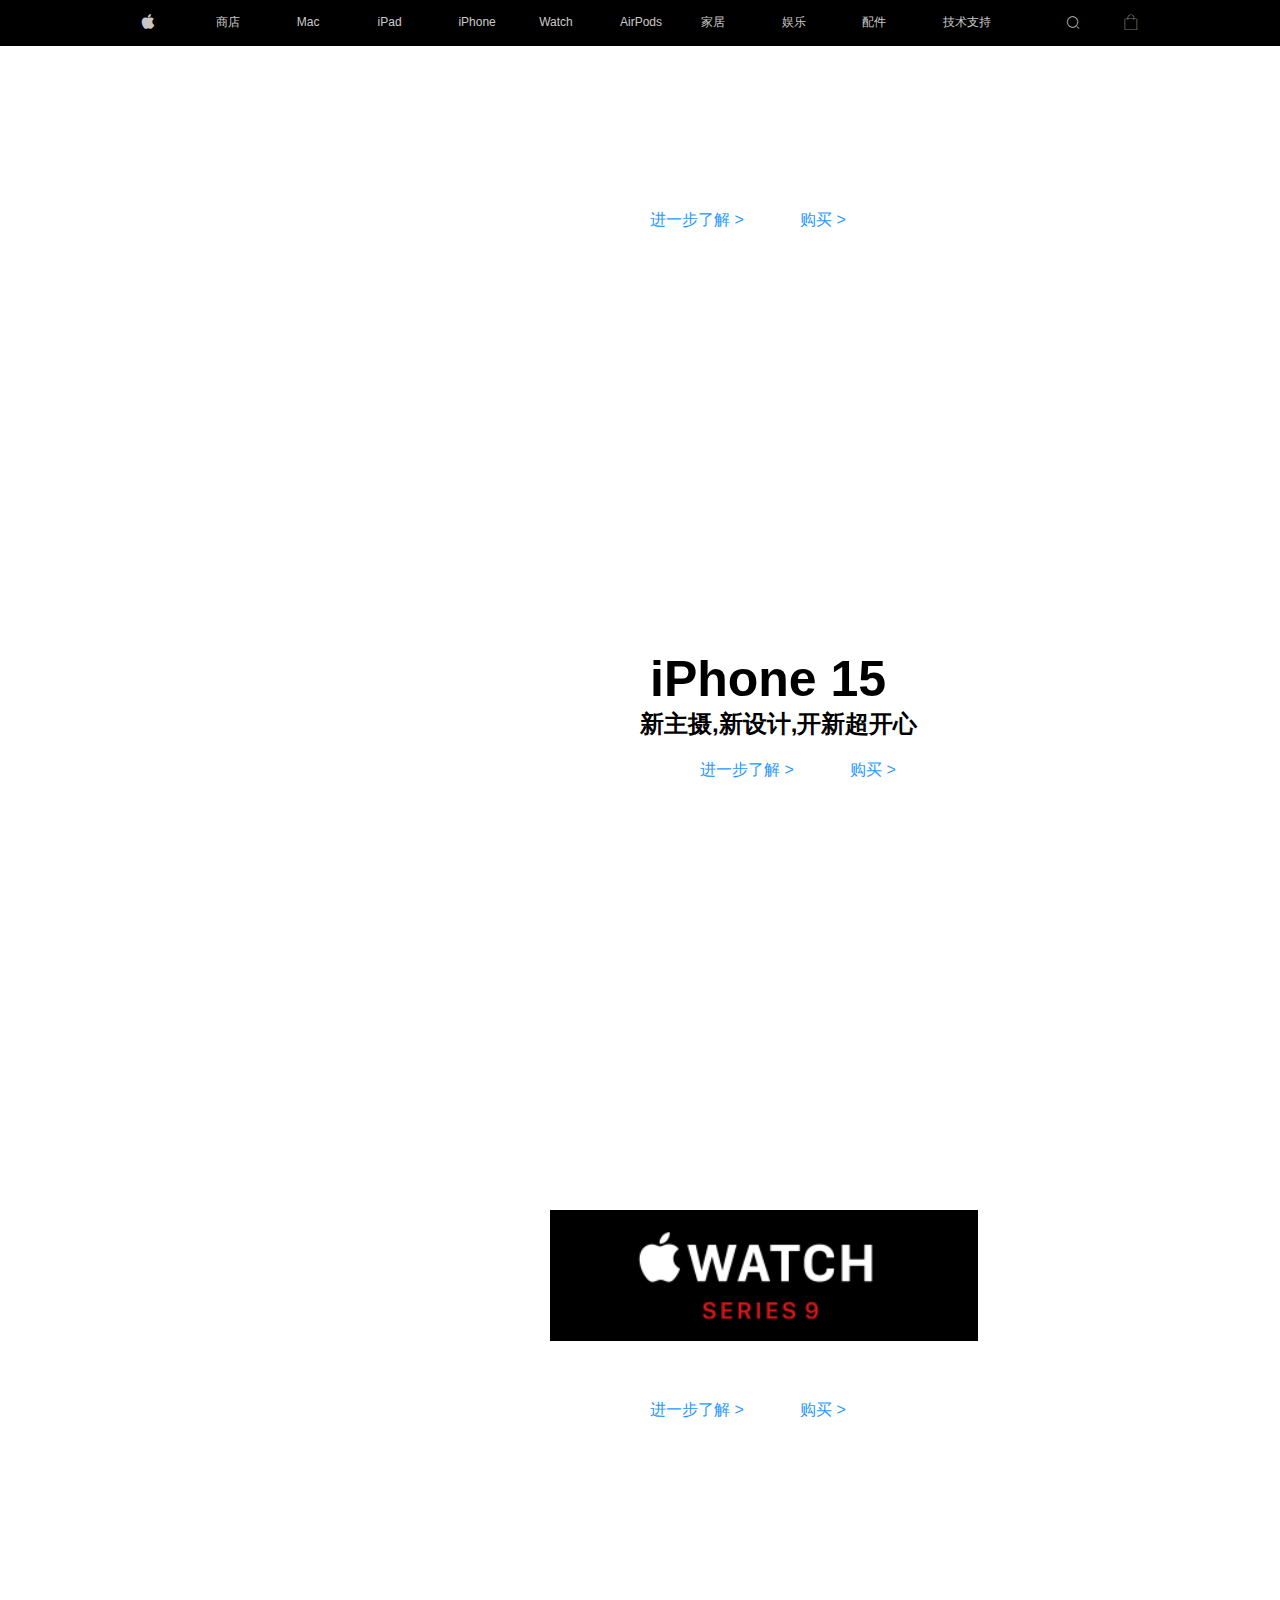
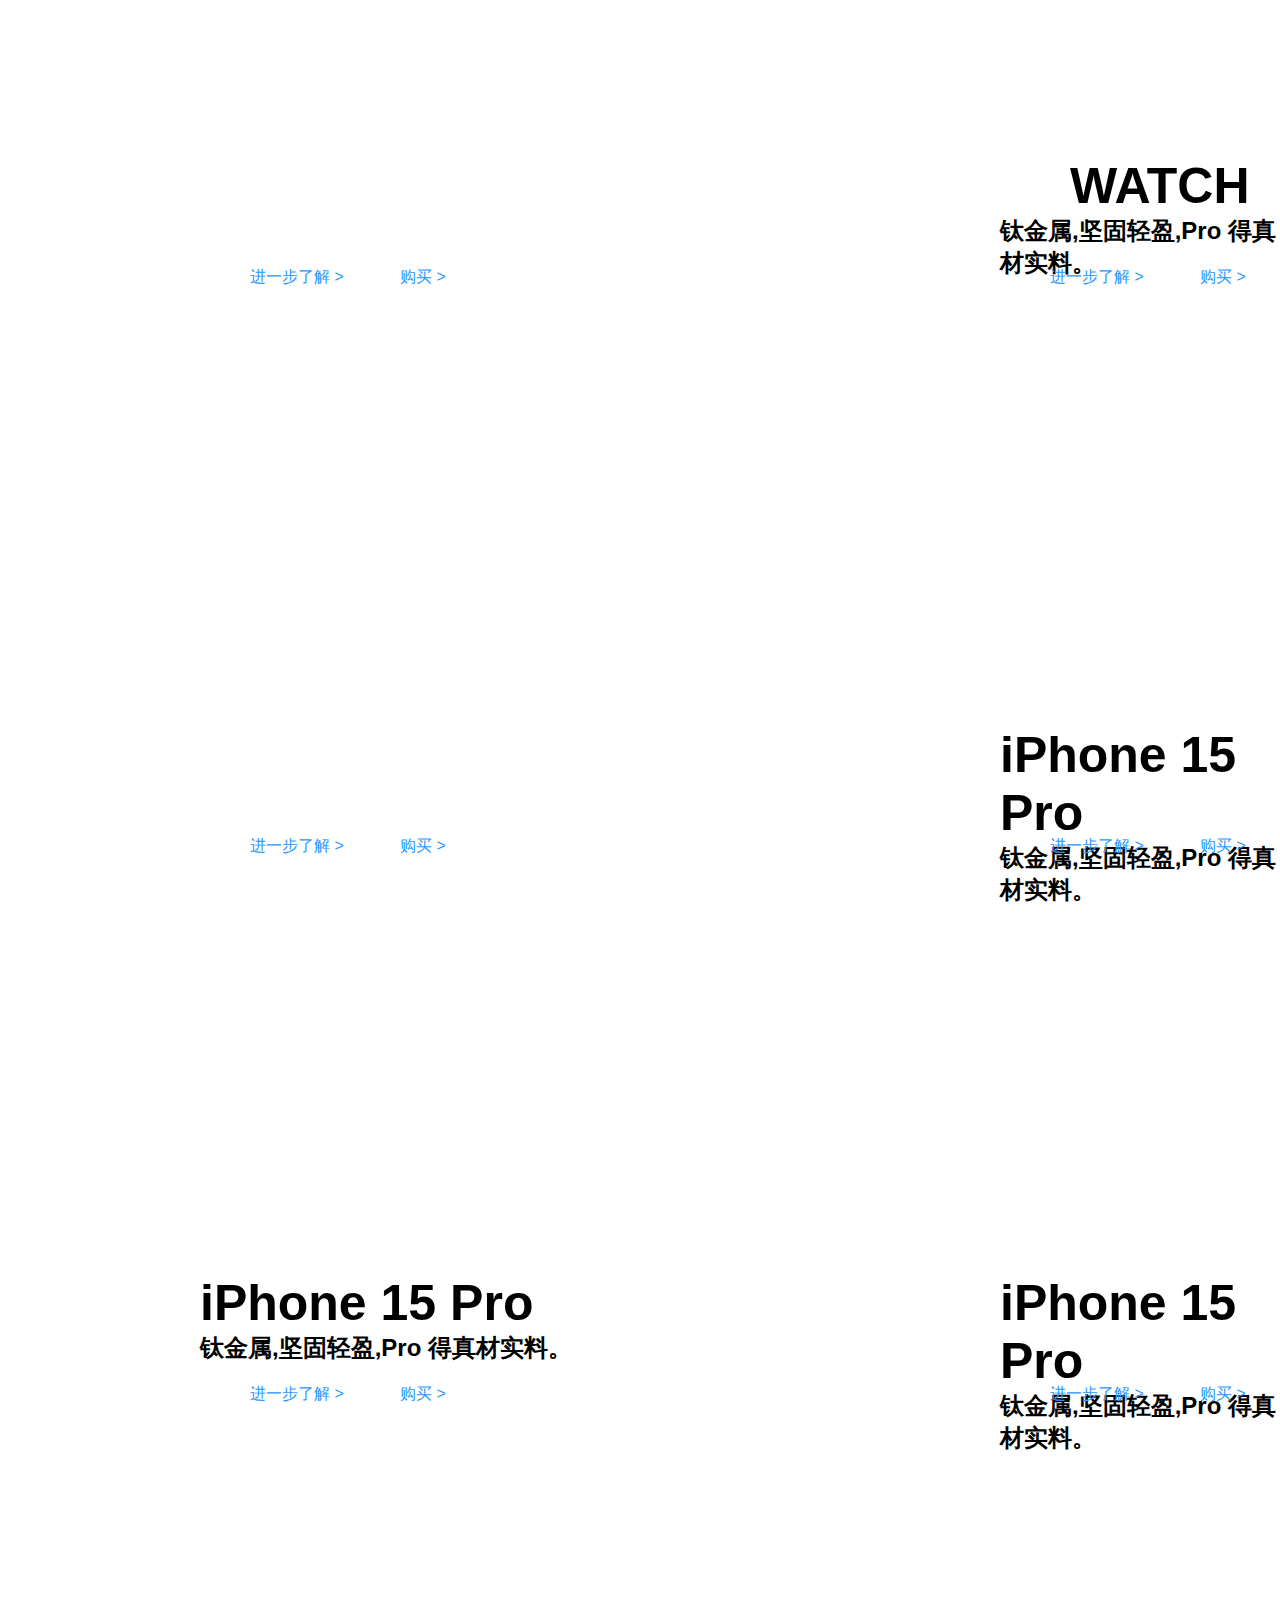
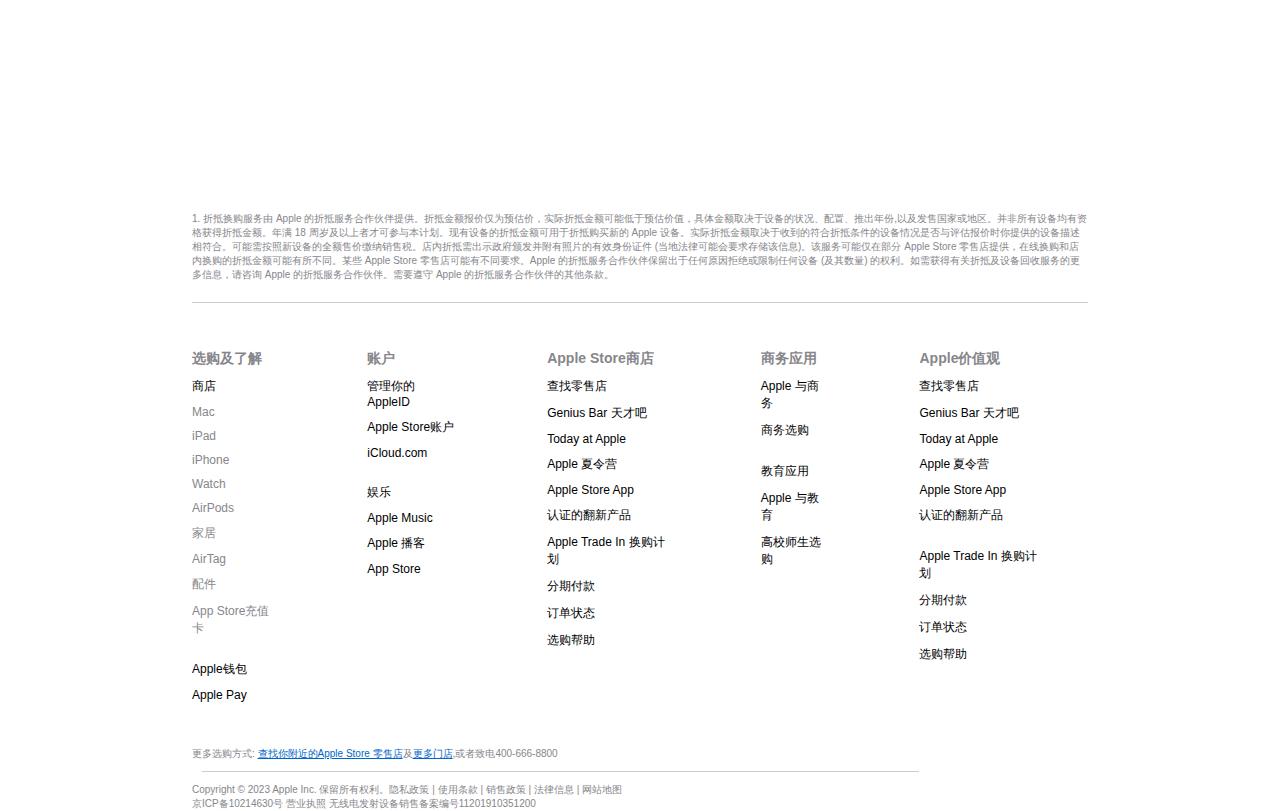
==== index.html @ cccac145 "第一次提交" ====
<!DOCTYPE html>
<html lang="en">

<head>
    <meta charset="UTF-8">
    <meta name="viewport" content="width=device-width, initial-scale=1, minimum-scale=1, maximum=1,user-scalable=no">
    <title>Apple中国大陆</title>
    <link href="./css/reset.css" rel="stylesheet">
    <link href="./css/index.css" rel="stylesheet">
    <link href="./font_4287460_7v85pl2ymtk/iconfont.css" rel="stylesheet">
    <script src="./js/index.js" type="module" charset="UTF-8"></script>
    <script src="./jQuery/jquery-3.5.1.min.js"></script>
</head>

<body>
    <div class="header-pc">
        <ul class="contents">
            <a href="https://www.apple.com.cn/"><span class="iconfont icon-apple"></span></a>
            <li><a href="https://www.apple.com.cn/store">商店</a></li>
            <li><a href="https://www.apple.com.cn/mac/">Mac</a></li>
            <li><a href="https://www.apple.com.cn/ipad/">iPad</a></li>
            <li><a href="https://www.apple.com.cn/iphone/">iPhone</a></li>
            <li><a href="https://www.apple.com.cn/watch/">Watch</a></li>
            <li><a href="https://www.apple.com.cn/airpods/">AirPods</a></li>
            <li><a href="https://www.apple.com.cn/apple-home/">家居</a></li>
            <li><a href="https://www.apple.com.cn/services/">娱乐</a></li>
            <li><a href="https://www.apple.com.cn/shop/accessories/all">配件</a></li>
            <li><a href="https://support.apple.com/zh-cn?cid=gn-ols-home-hp-tab">技术支持</a></li>
            <a href="https://apple.com.cn/cn/search"><span class="iconfont icon-sousuo_o"></span></a>
            <a href="https://www.apple.com.cn/shop/bag"><span class="iconfont icon-gouwu-01"></span></a>
        </ul>
    </div>
    <div class="header-wap">
        <ul class="contents">
            <a href="https://www.apple.com.cn/" class="sousuo"><span class="iconfont icon-apple"></span></a>
            <a href="https://apple.com.cn/cn/search"><span class="iconfont icon-sousuo_o"></span></a>
            <a href="https://www.apple.com.cn/shop/bag"><span class="iconfont icon-gouwu-01"></span></a>
            <a href=""><span class="iconfont icon-daohang"></span></a>
        </ul>
    </div>
    <!-- 第一个banner -->
    <div class="banner">
        <ul class="left">
            <li style="color: #ccc;font-size: 12px;">选购</li>
            <li><a href="">选购新品</a></li>
            <li><a href="">Mac</a></li>
            <li><a href="">iPad</a></li>
            <li><a href="">iPhone</a></li>
            <li><a href="">Apple Watch</a></li>
            <li><a href="">配件</a></li>
        </ul>
        <ul class="mid">
            <li style="color: #ccc;font-size: 12px;">快速链接</li>
            <li><a href="">查找零售店</a></li>
            <li><a href="">订单状态</a></li>
            <li><a href="">Apple Trade In 换购计划</a></li>
            <li><a href="">分期付款</a></li>
        </ul>
        <ul class="right">
            <li style="color: #ccc;font-size: 12px;">专属商店选购</li>
            <li><a href="">认证的翻新产品</a></li>
            <li><a href="">教育</a></li>
            <li><a href="">商务</a></li>
        </ul>
    </div>
    <!-- 第二个banner -->
    <div class="banner">
        <ul class="left">
            <li style="color: #ccc;font-size: 12px;">探索Mac</li>
            <li><a href="">探索全部 Mac 机型</a></li>
            <li><a href="">MacBook Air</a></li>
            <li><a href="">MacBook Pro</a></li>
            <li><a href="">iMac</a></li>
            <li><a href="">Mac mini</a></li>
            <li><a href="">Mac Studio</a></li>
            <li><a href="">Mac Pro</a></li>
            <li><a href="">显示器</a></li>
        </ul>
        <ul class="mid">
            <li style="color: #ccc;font-size: 12px;">选购Mac</li>
            <li><a href="">选购Mac</a></li>
            <li><a href="">Mac配件</a></li>
            <li><a href="">Apple Trade In 换购计划</a></li>
            <li><a href="">分期付款</a></li>
        </ul>
        <ul class="right">
            <li style="color: #ccc;font-size: 12px;">Mac相关</li>
            <li><a href="">Mac 支持</a></li>
            <li><a href="">AppleCare+ 服务计划(适用于Mac)</a></li>
            <li><a href="">macOS Sonnoma</a></li>
            <li><a href="">Final Cut pro</a></li>
            <li><a href="">Logic Pro</a></li>
            <li><a href="">连续互通</a></li>
        </ul>
    </div>
    <!-- 第三个banner -->
    <div class="banner">
        <ul class="left">
            <li style="color: #ccc;font-size: 12px;">探索iPad</li>
            <li><a href="">探索全部 iPad 机型</a></li>
            <li><a href="">MacBook Air</a></li>
            <li><a href="">MacBook Pro</a></li>
            <li><a href="">iMac</a></li>
            <li><a href="">Mac mini</a></li>
            <li><a href="">Mac Studio</a></li>
            <li><a href="">Mac Pro</a></li>
            <li><a href="">显示器</a></li>
        </ul>
        <ul class="mid">
            <li style="color: #ccc;font-size: 12px;">选购Mac</li>
            <li><a href="">选购Mac</a></li>
            <li><a href="">Mac配件</a></li>
            <li><a href="">Apple Trade In 换购计划</a></li>
            <li><a href="">分期付款</a></li>
        </ul>
        <ul class="right">
            <li style="color: #ccc;font-size: 12px;">Mac相关</li>
            <li><a href="">Mac 支持</a></li>
            <li><a href="">AppleCare+ 服务计划(适用于Mac)</a></li>
            <li><a href="">macOS Sonnoma</a></li>
            <li><a href="">Final Cut pro</a></li>
            <li><a href="">Logic Pro</a></li>
            <li><a href="">连续互通</a></li>
        </ul>
    </div>
    <!-- 第四个banner -->
    <div class="banner">
        <ul class="left">
            <li style="color: #ccc;font-size: 12px;">探索iPhone</li>
            <li><a href="">探索全部 iPhone 机型</a></li>
            <li><a href="">MacBook Air</a></li>
            <li><a href="">MacBook Pro</a></li>
            <li><a href="">iMac</a></li>
            <li><a href="">Mac mini</a></li>
            <li><a href="">Mac Studio</a></li>
            <li><a href="">Mac Pro</a></li>
            <li><a href="">显示器</a></li>
        </ul>
        <ul class="mid">
            <li style="color: #ccc;font-size: 12px;">选购Mac</li>
            <li><a href="">选购Mac</a></li>
            <li><a href="">Mac配件</a></li>
            <li><a href="">Apple Trade In 换购计划</a></li>
            <li><a href="">分期付款</a></li>
        </ul>
        <ul class="right">
            <li style="color: #ccc;font-size: 12px;">Mac相关</li>
            <li><a href="">Mac 支持</a></li>
            <li><a href="">AppleCare+ 服务计划(适用于Mac)</a></li>
            <li><a href="">macOS Sonnoma</a></li>
            <li><a href="">Final Cut pro</a></li>
            <li><a href="">Logic Pro</a></li>
            <li><a href="">连续互通</a></li>
        </ul>
    </div>
    <!-- 第五个banner -->
    <div class="banner">
        <ul class="left">
            <li style="color: #ccc;font-size: 12px;">探索Apple Watch</li>
            <li><a href="">探索全部 Apple Watch</a></li>
            <li><a href="">MacBook Air</a></li>
            <li><a href="">MacBook Pro</a></li>
            <li><a href="">iMac</a></li>
            <li><a href="">Mac mini</a></li>
            <li><a href="">Mac Studio</a></li>
            <li><a href="">Mac Pro</a></li>
            <li><a href="">显示器</a></li>
        </ul>
        <ul class="mid">
            <li style="color: #ccc;font-size: 12px;">选购Mac</li>
            <li><a href="">选购Mac</a></li>
            <li><a href="">Mac配件</a></li>
            <li><a href="">Apple Trade In 换购计划</a></li>
            <li><a href="">分期付款</a></li>
        </ul>
        <ul class="right">
            <li style="color: #ccc;font-size: 12px;">Mac相关</li>
            <li><a href="">Mac 支持</a></li>
            <li><a href="">AppleCare+ 服务计划(适用于Mac)</a></li>
            <li><a href="">macOS Sonnoma</a></li>
            <li><a href="">Final Cut pro</a></li>
            <li><a href="">Logic Pro</a></li>
            <li><a href="">连续互通</a></li>
        </ul>
    </div>
    <!-- 第六个banner -->
    <div class="banner">
        <ul class="left">
            <li style="color: #ccc;font-size: 12px;">探索AirPods</li>
            <li><a href="">探索全部 AirPods 机型</a></li>
            <li><a href="">MacBook Air</a></li>
            <li><a href="">MacBook Pro</a></li>
            <li><a href="">iMac</a></li>
            <li><a href="">Mac mini</a></li>
            <li><a href="">Mac Studio</a></li>
            <li><a href="">Mac Pro</a></li>
            <li><a href="">显示器</a></li>
        </ul>
        <ul class="mid">
            <li style="color: #ccc;font-size: 12px;">选购Mac</li>
            <li><a href="">选购Mac</a></li>
            <li><a href="">Mac配件</a></li>
            <li><a href="">Apple Trade In 换购计划</a></li>
            <li><a href="">分期付款</a></li>
        </ul>
        <ul class="right">
            <li style="color: #ccc;font-size: 12px;">Mac相关</li>
            <li><a href="">Mac 支持</a></li>
            <li><a href="">AppleCare+ 服务计划(适用于Mac)</a></li>
            <li><a href="">macOS Sonnoma</a></li>
            <li><a href="">Final Cut pro</a></li>
            <li><a href="">Logic Pro</a></li>
            <li><a href="">连续互通</a></li>
        </ul>
    </div>
    <!-- 第七个banner -->
    <div class="banner">
        <ul class="left">
            <li style="color: #ccc;font-size: 12px;">探索家居</li>
            <li><a href="">探索家居项目</a></li>
            <li><a href="">MacBook Air</a></li>
            <li><a href="">MacBook Pro</a></li>
            <li><a href="">iMac</a></li>
            <li><a href="">Mac mini</a></li>
            <li><a href="">Mac Studio</a></li>
            <li><a href="">Mac Pro</a></li>
            <li><a href="">显示器</a></li>
        </ul>
        <ul class="mid">
            <li style="color: #ccc;font-size: 12px;">选购Mac</li>
            <li><a href="">选购Mac</a></li>
            <li><a href="">Mac配件</a></li>
            <li><a href="">Apple Trade In 换购计划</a></li>
            <li><a href="">分期付款</a></li>
        </ul>
        <ul class="right">
            <li style="color: #ccc;font-size: 12px;">Mac相关</li>
            <li><a href="">Mac 支持</a></li>
            <li><a href="">AppleCare+ 服务计划(适用于Mac)</a></li>
            <li><a href="">macOS Sonnoma</a></li>
            <li><a href="">Final Cut pro</a></li>
            <li><a href="">Logic Pro</a></li>
            <li><a href="">连续互通</a></li>
        </ul>
    </div>
    <!-- 第八个banner -->
    <div class="banner">
        <ul class="left">
            <li style="color: #ccc;font-size: 12px;">探索娱乐</li>
            <li><a href="">探索娱乐内容</a></li>
            <li><a href="">MacBook Air</a></li>
            <li><a href="">MacBook Pro</a></li>
            <li><a href="">iMac</a></li>
            <li><a href="">Mac mini</a></li>
            <li><a href="">Mac Studio</a></li>
            <li><a href="">Mac Pro</a></li>
            <li><a href="">显示器</a></li>
        </ul>
        <ul class="mid">
            <li style="color: #ccc;font-size: 12px;">选购Mac</li>
            <li><a href="">选购Mac</a></li>
            <li><a href="">Mac配件</a></li>
            <li><a href="">Apple Trade In 换购计划</a></li>
            <li><a href="">分期付款</a></li>
        </ul>
        <ul class="right">
            <li style="color: #ccc;font-size: 12px;">Mac相关</li>
            <li><a href="">Mac 支持</a></li>
            <li><a href="">AppleCare+ 服务计划(适用于Mac)</a></li>
            <li><a href="">macOS Sonnoma</a></li>
            <li><a href="">Final Cut pro</a></li>
            <li><a href="">Logic Pro</a></li>
            <li><a href="">连续互通</a></li>
        </ul>
    </div>
    <!-- 第九个banner -->
    <div class="banner">
        <ul class="left">
            <li style="color: #ccc;font-size: 12px;">探索配件</li>
            <li><a href="">选购所有配件</a></li>
            <li><a href="">MacBook Air</a></li>
            <li><a href="">MacBook Pro</a></li>
            <li><a href="">iMac</a></li>
            <li><a href="">Mac mini</a></li>
            <li><a href="">Mac Studio</a></li>
            <li><a href="">Mac Pro</a></li>
            <li><a href="">显示器</a></li>
        </ul>
        <ul class="mid">
            <li style="color: #ccc;font-size: 12px;">选购Mac</li>
            <li><a href="">选购Mac</a></li>
            <li><a href="">Mac配件</a></li>
            <li><a href="">Apple Trade In 换购计划</a></li>
            <li><a href="">分期付款</a></li>
        </ul>
        <ul class="right">
            <li style="color: #ccc;font-size: 12px;">Mac相关</li>
            <li><a href="">Mac 支持</a></li>
            <li><a href="">AppleCare+ 服务计划(适用于Mac)</a></li>
            <li><a href="">macOS Sonnoma</a></li>
            <li><a href="">Final Cut pro</a></li>
            <li><a href="">Logic Pro</a></li>
            <li><a href="">连续互通</a></li>
        </ul>
    </div>
    <!-- 第十个banner -->
    <div class="banner">
        <ul class="left">
            <li style="color: #ccc;font-size: 12px;">探索技术支持</li>
            <li><a href="">iPhone</a></li>
            <li><a href="">MacBook Air</a></li>
            <li><a href="">MacBook Pro</a></li>
            <li><a href="">iMac</a></li>
            <li><a href="">Mac mini</a></li>
            <li><a href="">Mac Studio</a></li>
            <li><a href="">Mac Pro</a></li>
            <li><a href="">显示器</a></li>
        </ul>
        <ul class="mid">
            <li style="color: #ccc;font-size: 12px;">选购Mac</li>
            <li><a href="">选购Mac</a></li>
            <li><a href="">Mac配件</a></li>
            <li><a href="">Apple Trade In 换购计划</a></li>
            <li><a href="">分期付款</a></li>
        </ul>
        <ul class="right">
            <li style="color: #ccc;font-size: 12px;">Mac相关</li>
            <li><a href="">Mac 支持</a></li>
            <li><a href="">AppleCare+ 服务计划(适用于Mac)</a></li>
            <li><a href="">macOS Sonnoma</a></li>
            <li><a href="">Final Cut pro</a></li>
            <li><a href="">Logic Pro</a></li>
            <li><a href="">连续互通</a></li>
        </ul>
    </div>
    <div class="backgroud">
        <div class="img15"></div>
        <div class="img16"></div>
        <div class="img17"></div>
        <div class="img18"></div>
        <div class="font">
            <h1 style="color: white;font-size: 50px;">iPhone 15 Pro</h1>
            <h2 style="color: white;">钛金属,坚固轻盈,Pro 得真材实料。</h2>
            <a href="" style="left: 50px;">进一步了解 ></a>
            <a href="" style="left: 200px;">购买 ></a>
        </div>
    </div>
    <div class="backgroud">
        <div class="font" style="top: 650px;left: 650px;">
            <h1 style="color: black;font-size: 50px;">iPhone 15</h1>
            <h2 style="color: black;margin-left: -10px;">新主摄,新设计,开新超开心</h2>
            <a href="" style="left: 50px;">进一步了解 ></a>
            <a href="" style="left: 200px;">购买 ></a>
        </div>
    </div>
    <div class="backgroud">
        <div class="font" style="top: 1350px;">
            <h2 style="color: white;font-size: 30px;margin-left: 20px;">智能加成,加亮加实力。</h2>
            <a href="" style="left: 50px; top:50px">进一步了解 ></a>
            <a href="" style="left: 200px;top: 50px;">购买 ></a>
        </div>
    </div>
    <div class="bottom_img">
        <div class="img20"></div>
        <div class="font" style="top: 30px;left: 200px;">
            <h1 style="color: white;font-size: 50px;margin-left: 70px;">iPad Pro</h1>
            <h2 style="color: white;">钛金属,坚固轻盈,Pro 得真材实料。</h2>
            <a href="" style="left: 50px;">进一步了解 ></a>
            <a href="" style="left: 200px;">购买 ></a>
        </div>
        <div class="img21"></div>
        <div class="font" style="top: 30px;left: 1000px;">
            <h1 style="color: black;font-size: 50px;margin-left: 70px;">WATCH</h1>
            <h2 style="color: black;">钛金属,坚固轻盈,Pro 得真材实料。</h2>
            <a href="" style="left: 50px;">进一步了解 ></a>
            <a href="" style="left: 200px;">购买 ></a>
        </div>
    </div>
    <div class="bottom_img">
        <div class="img22"></div>
        <div class="font" style="top: 30px;left: 200px;">
            <h1 style="color: white;font-size: 50px;">AirPods Pro</h1>
            <h2 style="color: white;margin-left: 60px;">自适应音频开播了</h2>
            <a href="" style="left: 50px;">进一步了解 ></a>
            <a href="" style="left: 200px;">购买 ></a>
        </div>
        <div class="img23"></div>
        <div class="font" style="top: 30px;left: 1000px;">
            <h1 style="color: black;font-size: 50px;">iPhone 15 Pro</h1>
            <h2 style="color: black;">钛金属,坚固轻盈,Pro 得真材实料。</h2>
            <a href="" style="left: 50px;">进一步了解 ></a>
            <a href="" style="left: 200px;">购买 ></a>
        </div>
    </div>
    <div class="bottom_img">
        <div class="img24"></div>
        <div class="font" style="top: 30px;left: 200px;">
            <h1 style="color: black;font-size: 50px;">iPhone 15 Pro</h1>
            <h2 style="color: black;">钛金属,坚固轻盈,Pro 得真材实料。</h2>
            <a href="" style="left: 50px;">进一步了解 ></a>
            <a href="" style="left: 200px;">购买 ></a>
        </div>
        <div class="img25"></div>
        <div class="font" style="top: 30px;left: 1000px;">
            <h1 style="color: black;font-size: 50px;">iPhone 15 Pro</h1>
            <h2 style="color: black;">钛金属,坚固轻盈,Pro 得真材实料。</h2>
            <a href="" style="left: 50px;">进一步了解 ></a>
            <a href="" style="left: 200px;">购买 ></a>
        </div>
    </div>
    <div class="bottom_text">
        <ul>
            <li>
                <p class="p_text">1. 折抵换购服务由 Apple
                    的折抵服务合作伙伴提供。折抵金额报价仅为预估价，实际折抵金额可能低于预估价值，具体金额取决于设备的状况、配置、推出年份,以及发售国家或地区。并非所有设备均有资格获得折抵金额。年满 18
                    周岁及以上者才可参与本计划。现有设备的折抵金额可用于折抵购买新的 Apple
                    设备。实际折抵金额取决于收到的符合折抵条件的设备情况是否与评估报价时你提供的设备描述相符合。可能需按照新设备的全额售价缴纳销售税。店内折抵需出示政府颁发并附有照片的有效身份证件
                    (当地法律可能会要求存储该信息)。该服务可能仅在部分 Apple Store 零售店提供，在线换购和店内换购的折抵金额可能有所不同。某些 Apple Store 零售店可能有不同要求。Apple
                    的折抵服务合作伙伴保留出于任何原因拒绝或限制任何设备 (及其数量) 的权利。如需获得有关折抵及设备回收服务的更多信息，请咨询 Apple 的折抵服务合作伙伴。需要遵守 Apple
                    的折抵服务合作伙伴的其他条款。</p>
            </li>
        </ul>
        <div class="link-top"></div>
        <div class="footer">
            <div class="footer1" style="margin-left: 0px;">
                <h3>选购及了解</h3>
                <ul>
                    <li><a href="">商店</a></li>
                    <li><a href=""></a>Mac</a></li>
                    <li><a href=""></a>iPad</a></a></li>
                    <li><a href=""></a>iPhone</a></li>
                    <li><a href=""></a>Watch</a></li>
                    <li><a href=""></a>AirPods</a></li>
                    <li><a href=""></a>家居</a></li>
                    <li><a href=""></a>AirTag</a></li>
                    <li><a href=""></a>配件</a></li>
                    <li><a href=""></a>App Store充值卡</a></li>
                    </br>
                    <li><a href="">Apple钱包</a></li>
                    <li><a href="">Apple Pay</a></li>
                </ul>
            </div>
            <div class="footer1">
                <h3>账户</h3>
                <ul>
                    <li><a href="">管理你的 AppleID</a></li>
                    <li><a href="">Apple Store账户</a></li>
                    <li><a href="">iCloud.com</a></li>
                    </br>
                    <li><a href="">娱乐</a></li>
                    <li><a href="">Apple Music</a></li>
                    <li><a href="">Apple 播客</a></li>
                    <li><a href="">App Store</a></li>
                </ul>
            </div>
            <div class="footer1">
                <h3>Apple Store商店</h3>
                <ul>
                    <li><a href="">查找零售店</a></li>
                    <li><a href="">Genius Bar 天才吧</a></li>
                    <li><a href="">Today at Apple</a></li>
                    <li><a href="">Apple 夏令营</a></li>
                    <li><a href="">Apple Store App</a></li>
                    <li><a href="">认证的翻新产品</a></li>
                    <li><a href="">Apple Trade In 换购计划</a></li>
                    <li><a href="">分期付款</a></li>
                    <li><a href="">订单状态</a></li>
                    <li><a href="">选购帮助</a></li>
                </ul>
            </div>
            <div class="footer1">
                <h3>商务应用</h3>
                <ul>
                    <li><a href="">Apple 与商务</a></li>
                    <li><a href="">商务选购</a></li>
                    </br>
                    <li><a href="">教育应用</a></li>
                    <li><a href="">Apple 与教育</li>
                    <li><a href="">高校师生选购</a></li>
                </ul>
            </div>
            <div class="footer1">
                <h3>Apple价值观</h3>
                <ul>
                    <li><a href="">查找零售店</a></li>
                    <li><a href="">Genius Bar 天才吧</a></li>
                    <li><a href="">Today at Apple</a></li>
                    <li><a href="">Apple 夏令营</a></li>
                    <li><a href="">Apple Store App</a></li>
                    <li><a href="">认证的翻新产品</a></li>
                    </br>
                    <li><a href="">Apple Trade In 换购计划</a></li>
                    <li><a href="">分期付款</a></li>
                    <li><a href="">订单状态</a></li>
                    <li><a href="">选购帮助</a></li>
                </ul>
            </div>
        </div>
        <div class="final">
            <p>更多选购方式: <a href="" style="color: #06c;">查找你附近的Apple Store 零售店</a>及<a href=""
                    style="color: #06c;">更多门店</a>,或者致电400-666-8800</p>
            <div class="link-top2"></div>
            <p>Copyright © 2023 Apple Inc. 保留所有权利。隐私政策 | 使用条款 | 销售政策 | 法律信息 | 网站地图</p>
            <p>京ICP备10214630号 营业执照 无线电发射设备销售备案编号11201910351200</p>
        </div>

    </div>
</body>
<script>
    //先拿到所有的导航信息
    var pc_list = document.querySelectorAll(".header-pc li a");
    //在拿到所有的下拉框信息
    var bannerList = document.querySelectorAll(".banner");



    $(".header-pc .contents li").each(function () {
        $(this).mouseover(function () {
            //先获取到当前的索引
            var index = $(this).index();
            // console.log(index);
            //遍历所有的下拉框
            $(".banner").each(function () {
                if ($(this).index() - 1 == index) {
                    $(".banner").css("display", "none");
                    $(this).slideDown().css("display", "block");
                }
                $(".banner").each(function () {
                    $(this).mouseover(function () {
                        $(this).css("display", "block");
                    })

                })
                $(".banner li").each(function () {
                    $(this).mouseover(function () {
                        $(this).css("display", "block");
                    })
                })
                $(".banner a").each(function () {
                    $(this).mouseover(function () {
                        $(this).css("display", "block");
                    })
                })
                $(this).mouseout(function () {
                    $(this).slideUp();
                })
            })
        })
    })

</script>

</html>
---- css/index.css ----
@media only screen and (min-width: 991px) {
    .header-wap {
        display: none;
    }

    .header-pc {
        display: block;
    }
}

@media only screen and (max-width: 991px) {
    .header-wap {
        display: block;
    }

    .header-pc {
        display: none;
    }

    .header-wap a:first-child {
        margin-left: 0;
        width: 700px;
    }

    .header-wap a:nth-child(2) {
        margin: 0 auto;
    }

    .header-wap a:nth-child(3) {
        margin: 0 auto;
    }

    .header-wap a:nth-child(4) {
        margin: 0 auto;
    }

    .font {
        display: none;
    }

    .img18 {
        display: none;
    }
}

.header-pc {
    background-color: black;
    line-height: 44px;
    position: fixed;
    z-index: 9999;
    width: 100%;
}

.contents {
    max-width: 1000px;
    margin: 0 auto;
}

.header-pc .contents {
    display: flex;
}

.header-pc li {
    flex: 1;
    margin: 0 auto;
    color: rgba(255, 255, 255, .8);
    font-size: 12px;
    display: block;
}

.header-pc li a {
    align-items: center;
    color: rgba(255, 255, 255, .8);
}

.header-wap {
    background-color: black;
    line-height: 44px;
}

.header-wap li {
    flex: 1;
    text-align: center;
    color: rgba(255, 255, 255, .8);
    font-size: 12px;
}

.header-wap .contents {
    display: flex;
}

.banner {
    background-color: black;
    height: 400px;
    position: absolute;
    z-index: 9999;
    width: 100%;
    display: none;

}

.banner li a {
    font-weight: bolder;
    font-size: 20px;
    color: white;
    position: relative;
}

.banner li {
    margin-top: 10px;
}

.banner .left {
    position: absolute;
    left: 265px;
    top: 80px;
}

.banner .mid {
    position: absolute;
    top: 80px;
    left: 480px;
}

.banner .right {
    position: absolute;
    top: 80px;
    left: 740px;
}

.img15 {
    background-repeat: no-repeat;
    background-size: cover;
    position: relative;
    background-image: url("https://www.apple.com.cn/v/home/be/images/heroes/iphone-15-pro/hero_iphone15pro__i70z9oz3hj2i_large.jpg");
    height: 569px;
    z-index: 0;
    width: auto;
    background-position: center center;
}

.background {
    position: absolute;
    display: flex;
}

.font {
    position: absolute;
    top: 100px;
    left: 600px;
}

.font a {
    color: #2997ff;
    position: absolute;
    top: 110px;
    flex: 1;
}

.img16 {
    height: 569px;
    width: auto;
    background-position: center center;
    margin-top: 10px;
    background-repeat: no-repeat;
    background-size: cover;
    background-image: url("https://www.apple.com.cn/v/home/be/images/heroes/iphone-15/hero_iphone15_announce__uuemlcwczn6u_large.jpg");
}

.img17 {
    height: 569px;
    width: auto;
    margin-top: 10px;
    background-position: center center;
    background-repeat: no-repeat;
    background-size: cover;
    background-image: url("https://www.apple.com.cn/home/heroes/watch-series-9/images/hero_apple_watch_series_9_order__d0fi9mb84dci_large.jpg");
}

.img18 {
    background-image: url("../img/Snipaste_2023-10-16_16-50-30.png");
    position: absolute;
    background-position: center center;
    height: 131px;
    width: 428px;
    top: 1210px;
    left: 550px;
}

.bottom_img {
    display: flex;
    position: relative;
}

.img20 {
    margin-top: 10px;
    height: 548px;
    width: 100%;
    background-position: center center;
    background-repeat: no-repeat;
    background-size: cover;
    background-image: url("https://www.apple.com.cn/home/promos/ipad-pro-refresh/images/promo_ipadpro_refresh__evi9utuixwuq_large.jpg");
}

.img21 {
    height: 569px;
    width: 100%;
    background-position: center center;
    background-repeat: no-repeat;
    background-size: cover;
    background-image: url("https://www.apple.com.cn/home/promos/watch-ultra-2/images/promo_apple_watch_ultra2_order__dyxqj5ia98om_large.jpg");
}

.img22 {
    height: 548px;
    width: 100%;
    background-position: center center;
    background-repeat: no-repeat;
    background-size: cover;
    background-image: url("https://www.apple.com.cn/v/home/be/images/promos/airpods-pro/promo_airpods_pro_order__d8xv36p4uwae_large.jpg");
}

.img23 {
    height: 548px;
    width: 100%;
    background-position: center center;
    background-repeat: no-repeat;
    background-size: cover;
    background-image: url("https://www.apple.com.cn/v/home/be/images/promos/homepod-mini/tile_homepod_mini__b73w4z3ljymu_large.jpg");
}

.img24 {
    height: 548px;
    width: 100%;
    background-position: center center;
    background-repeat: no-repeat;
    background-size: cover;
    background-image: url("https://www.apple.com.cn/v/home/be/images/promos/iphone-tradein/promo_iphone_tradein__bugw15ka691e_large.jpg");
}

.img25 {
    height: 548px;
    width: 100%;
    background-position: center center;
    background-repeat: no-repeat;
    background-size: cover;
    background-image: url("https://www.apple.com.cn/v/home/be/images/promos/macbook-air-15/promo_macbook_air_15_midnight__3zojl1nanrme_large.jpg");
}

.bottom_text {
    margin-top: 20px;
}

.bottom_text p {
    font-size: 10px;
}

.p_text {
    width: 70%;
    color: #86868b;
    font-weight: inherit;
    line-height: inherit;
    margin: auto;
    justify-content: center;
}

.footer {
    display: flex;
    width: 70%;
    margin: auto;
}

.footer .footer1 {
    font-size: 12px;
    color: #86868b;
    margin: 45px;

}

.footer li {
    margin-top: 10px;
}

.link-top {
    width: 70%;
    height: 1px;
    border-top: solid #ccc 1px;
    margin: auto;
    margin-top: 20px;
}

.final {
    width: 70%;
    margin: auto;
}

.link-top2 {
    width: 80%;
    height: 1px;
    border-top: solid #ccc 1px;
    margin: 10px;
}

.final p {
    width: 70%;
    color: #86868b;
}

.final a {
    text-decoration: underline;
}
---- font_4287460_7v85pl2ymtk/iconfont.css ----
@font-face {
  font-family: "iconfont";
  /* Project id 4287460 */
  src: url('iconfont.woff2?t=1697420873750') format('woff2'),
    url('iconfont.woff?t=1697420873750') format('woff'),
    url('iconfont.ttf?t=1697420873750') format('truetype');
}

.iconfont {
  font-family: "iconfont" !important;
  font-size: 16px;
  font-style: normal;
  -webkit-font-smoothing: antialiased;
  -moz-osx-font-smoothing: grayscale;
}

.icon-tianjia:before {
  content: "\e622";
}

.icon-daohang:before {
  content: "\e619";
  color: rgba(255, 255, 255, .8);
  font-size: 18px;
  margin-left: 40px;
  content: "\e62b";
}

.icon-apple:before {
  content: "\e618";
  color: rgba(255, 255, 255, .8);
  margin-right: 60px;
  display: block;
}

.icon-sousuo_o:before {
  content: "\eb86";
  color: rgba(255, 255, 255, .8);
  font-size: 18px;
  margin-left: 40px;
}

.icon-gouwu-01:before {
  content: "\e619";
  color: rgba(255, 255, 255, .8);
  font-size: 18px;
  margin-left: 40px;
}
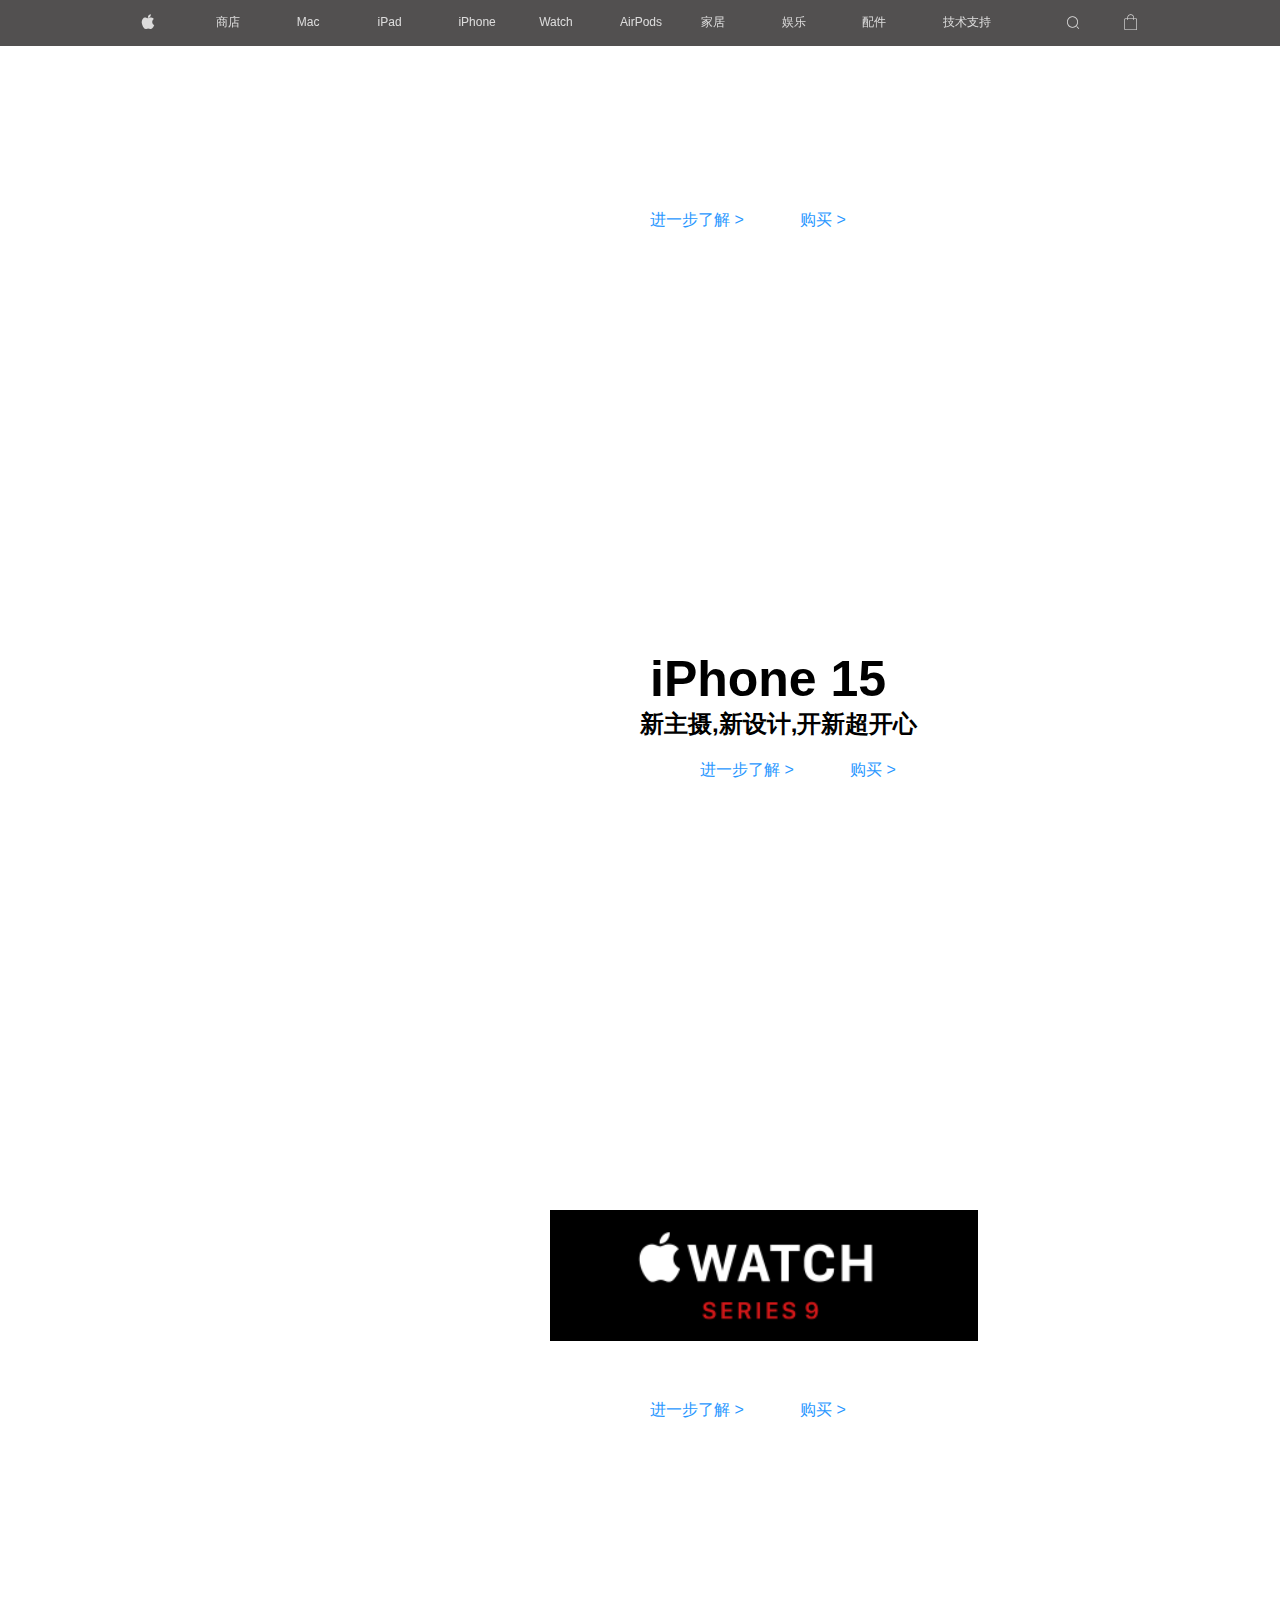
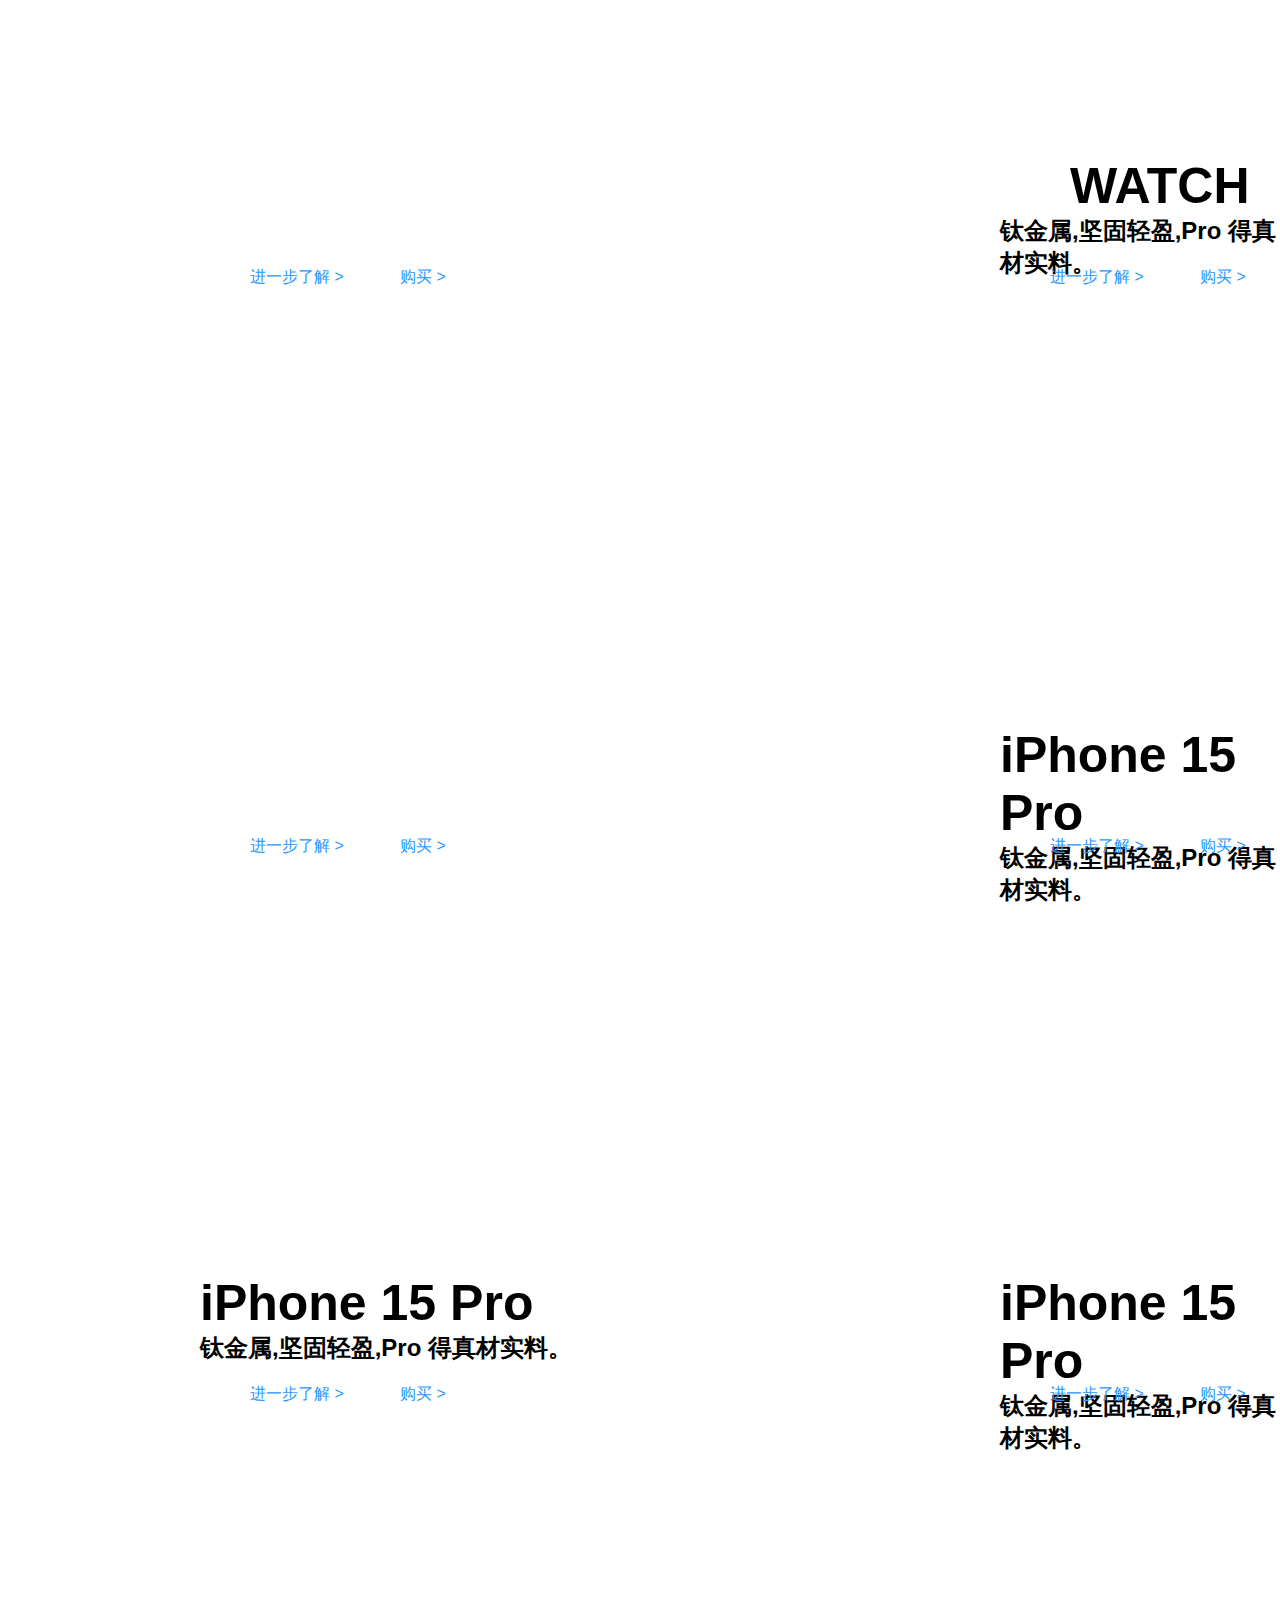
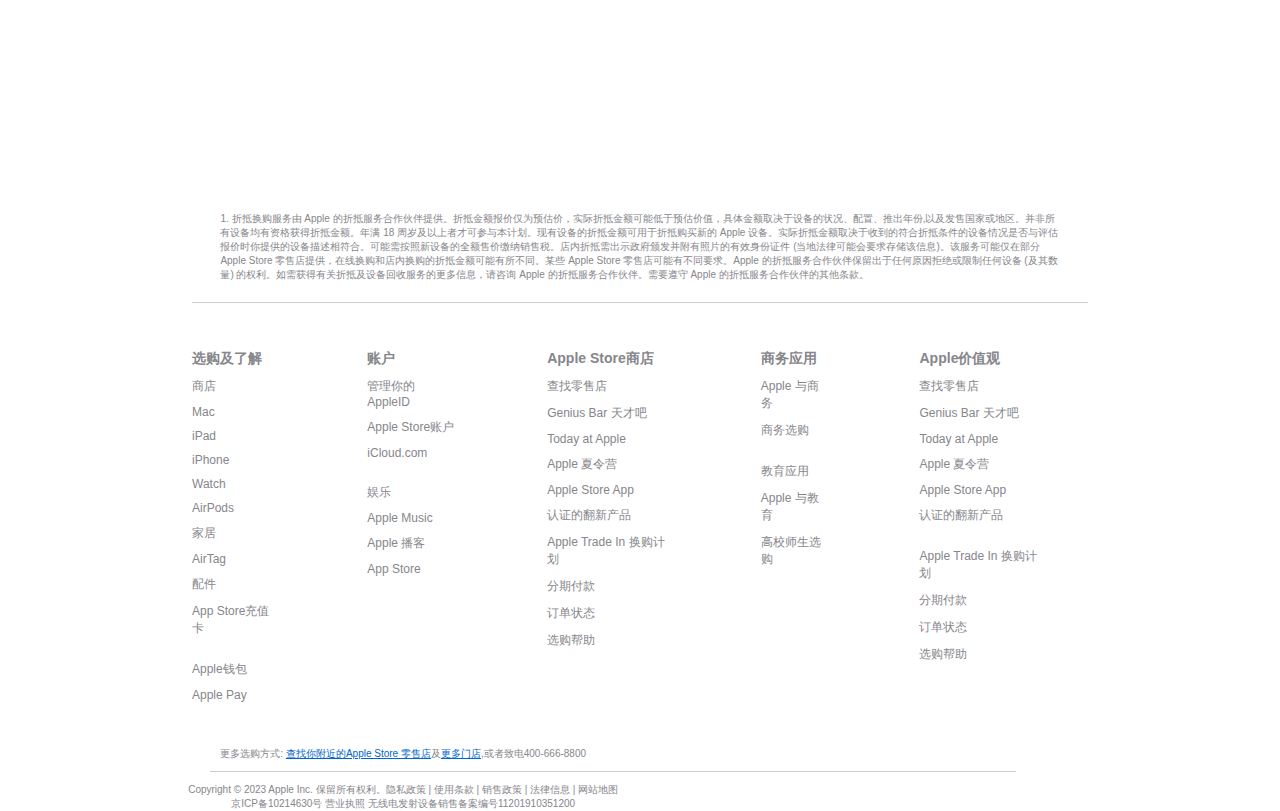
==== commit 83300e6b: "适配一些移动端元素" ====
--- a/index.html
+++ b/index.html
@@ -38,6 +38,48 @@
             <a href=""><span class="iconfont icon-daohang"></span></a>
         </ul>
     </div>
+    <div class="banner-phone">
+        <div class="banner-1">
+            <div>
+                <p>X</p>
+            </div>
+            <ul>
+                <li>
+                    <a href="https://www.apple.com.cn/airpods/">商店</a>
+                </li>
+                <li>
+                    <a href="https://www.apple.com.cn/airpods/">Mac</a>
+                </li>
+                <li>
+                    <a href="https://www.apple.com.cn/airpods/">iPad</a>
+                </li>
+                <li>
+                    <a href="https://www.apple.com.cn/airpods/">iPhone</a>
+                </li>
+                <li>
+                    <a href="https://www.apple.com.cn/airpods/">Watch</a>
+                </li>
+                <li>
+                    <a href="https://www.apple.com.cn/airpods/">商店</a>
+                </li>
+                <li>
+                    <a href="https://www.apple.com.cn/airpods/">AirPods</a>
+                </li>
+                <li>
+                    <a href="https://www.apple.com.cn/airpods/">家居</a>
+                </li>
+                <li>
+                    <a href="https://www.apple.com.cn/airpods/">娱乐</a>
+                </li>
+                <li>
+                    <a href="https://www.apple.com.cn/airpods/">配件</a>
+                </li>
+                <li>
+                    <a href="https://www.apple.com.cn/airpods/">技术支持</a>
+                </li>
+            </ul>
+        </div>
+    </div>
     <!-- 第一个banner -->
     <div class="banner">
         <ul class="left">
@@ -412,6 +454,13 @@
         <ul>
             <li>
                 <p class="p_text">1. 折抵换购服务由 Apple
+                    的折抵服务合作伙伴提供。折抵金额报价仅为预估价，实际折抵金额可能低于预估价值，具体金额取决于设备的状况、配置、推出年份,以及发售国家或地区。并非所有设备均有资格获得折抵金额。年满 18
+                    周岁及以上者才可参与本计划。现有设备的折抵金额可用于折抵购买新的 Apple
+                    设备。实际折抵金额取决于收到的符合折抵条件的设备情况是否与评估报价时你提供的设备描述相符合。可能需按照新设备的全额售价缴纳销售税。店内折抵需出示政府颁发并附有照片的有效身份证件
+                    (当地法律可能会要求存储该信息)。该服务可能仅在部分 Apple Store 零售店提供，在线换购和店内换购的折抵金额可能有所不同。某些 Apple Store 零售店可能有不同要求。Apple
+                    的折抵服务合作伙伴保留出于任何原因拒绝或限制任何设备 (及其数量) 的权利。如需获得有关折抵及设备回收服务的更多信息，请咨询 Apple 的折抵服务合作伙伴。需要遵守 Apple
+                    的折抵服务合作伙伴的其他条款。</p>
+                <p class="p_text2">1. 折抵换购服务由 Apple
                     的折抵服务合作伙伴提供。折抵金额报价仅为预估价，实际折抵金额可能低于预估价值，具体金额取决于设备的状况、配置、推出年份,以及发售国家或地区。并非所有设备均有资格获得折抵金额。年满 18
                     周岁及以上者才可参与本计划。现有设备的折抵金额可用于折抵购买新的 Apple
                     设备。实际折抵金额取决于收到的符合折抵条件的设备情况是否与评估报价时你提供的设备描述相符合。可能需按照新设备的全额售价缴纳销售税。店内折抵需出示政府颁发并附有照片的有效身份证件
@@ -496,6 +545,53 @@
                 </ul>
             </div>
         </div>
+        <div class="footer-phone">
+            <div class="foot-font">
+                <p>选购及了解</p>
+                <span class="iconfont icon-tianjia"></span>
+            </div>
+            <div class="link-top3"></div>
+            <div class="foot-font">
+                <p>Apple 钱包</p>
+                <span class="iconfont icon-tianjia"></span>
+            </div>
+            <div class="link-top3"></div>
+            <div class="foot-font">
+                <p>账户</p>
+                <span class="iconfont icon-tianjia"></span>
+            </div>
+            <div class="link-top3"></div>
+            <div class="foot-font">
+                <p>娱乐</p>
+                <span class="iconfont icon-tianjia"></span>
+            </div>
+            <div class="link-top3"></div>
+            <div class="foot-font">
+                <p>Apple Store 商店</p>
+                <span class="iconfont icon-tianjia"></span>
+            </div>
+            <div class="link-top3"></div>
+            <div class="foot-font">
+                <p>商务应用</p>
+                <span class="iconfont icon-tianjia"></span>
+            </div>
+            <div class="link-top3"></div>
+            <div class="foot-font">
+                <p>教育应用</p>
+                <span class="iconfont icon-tianjia"></span>
+            </div>
+            <div class="link-top3"></div>
+            <div class="foot-font">
+                <p>Apple 价值观</p>
+                <span class="iconfont icon-tianjia"></span>
+            </div>
+            <div class="link-top3"></div>
+            <div class="foot-font">
+                <p>关于 Apple</p>
+                <span class="iconfont icon-tianjia"></span>
+            </div>
+            <div class="link-top3"></div>
+        </div>
         <div class="final">
             <p>更多选购方式: <a href="" style="color: #06c;">查找你附近的Apple Store 零售店</a>及<a href=""
                     style="color: #06c;">更多门店</a>,或者致电400-666-8800</p>
@@ -511,9 +607,13 @@
     var pc_list = document.querySelectorAll(".header-pc li a");
     //在拿到所有的下拉框信息
     var bannerList = document.querySelectorAll(".banner");
-
-
-
+    var button = document.querySelector(".icon-daohang");
+ 
+    button.addEventListener("click", function () {
+        console.log("123");
+        // $(".banner-phone").slideDown().css("display", "block");
+    })
+    // console.log(button);
     $(".header-pc .contents li").each(function () {
         $(this).mouseover(function () {
             //先获取到当前的索引
--- a/css/index.css
+++ b/css/index.css
@@ -5,6 +5,22 @@
 
     .header-pc {
         display: block;
+    }
+
+    .footer-phone {
+        display: none;
+    }
+
+    .footer {
+        display: block;
+    }
+
+    .p_text {
+        display: block;
+    }
+
+    .p_text2 {
+        display: none;
     }
 }
 
@@ -41,10 +57,47 @@
     .img18 {
         display: none;
     }
+
+    .footer-phone {
+        display: block;
+        margin-top: 30px;
+        margin-bottom: 10px;
+    }
+
+    .footer1 {
+        display: none;
+    }
+
+    .link-top {
+        display: none;
+    }
+
+    .link-top2 {
+        display: none;
+    }
+
+    .link-top3 {
+        width: auto;
+    }
+
+    .p_text {
+        display: none;
+    }
+
+    .p_text2 {
+        display: block;
+        width: auto;
+        height: auto;
+        color: #86868b;
+        margin: auto;
+        font-size: 14px;
+        padding-left: 20px;
+        padding-right: 20px;
+    }
 }
 
 .header-pc {
-    background-color: black;
+    background-color: rgb(39, 36, 36, 0.8);
     line-height: 44px;
     position: fixed;
     z-index: 9999;
@@ -92,16 +145,16 @@
 .banner {
     background-color: black;
     height: 400px;
-    position: absolute;
-    z-index: 9999;
+    position: fixed;
+    z-index: 9998;
     width: 100%;
     display: none;
-
+    margin-top: 45.6px;
 }
 
 .banner li a {
     font-weight: bolder;
-    font-size: 20px;
+    font-size: 18px;
     color: white;
     position: relative;
 }
@@ -113,18 +166,18 @@
 .banner .left {
     position: absolute;
     left: 265px;
-    top: 80px;
+    top: 35px;
 }
 
 .banner .mid {
     position: absolute;
-    top: 80px;
+    top: 35px;
     left: 480px;
 }
 
 .banner .right {
     position: absolute;
-    top: 80px;
+    top: 35px;
     left: 740px;
 }
 
@@ -256,13 +309,18 @@
 }
 
 .p_text {
-    width: 70%;
+    width: auto;
+    height: auto;
     color: #86868b;
-    font-weight: inherit;
-    line-height: inherit;
     margin: auto;
-    justify-content: center;
-}
+    font-size: 14px;
+    padding-left: 20px;
+    padding-right: 20px;
+    margin-left: 200.400px;
+    margin-right: 200.400px;
+
+}
+
 
 .footer {
     display: flex;
@@ -290,15 +348,30 @@
 }
 
 .final {
+    width: 90%;
+    text-align: center;
+}
+
+.link-top2 {
     width: 70%;
-    margin: auto;
-}
-
-.link-top2 {
-    width: 80%;
     height: 1px;
     border-top: solid #ccc 1px;
     margin: 10px;
+    margin-left: 210px;
+    text-align: center;
+}
+
+.link-top3 {
+    width: 90%;
+    height: 1px;
+    border-top: solid #ccc 1px;
+    margin: 10px;
+}
+
+.foot-font {
+    display: flex;
+    position: relative;
+    margin-top: 20px;
 }
 
 .final p {
@@ -306,6 +379,35 @@
     color: #86868b;
 }
 
+.foot-font p {
+    font-size: 12px;
+    color: #86868b;
+    position: absolute;
+    left: 20px;
+    top: -10px;
+}
+
+.foot-font span {
+    position: absolute;
+    top: -10px;
+    right: 50px;
+}
+
+
 .final a {
     text-decoration: underline;
+}
+
+.footer1 a {
+    color: #86868b;
+}
+.banner-phone{
+    display: none;
+}
+.banner-1{
+    background-color: black;
+    height: 400px;
+    z-index: 9998;
+    width: 100%;
+    display: none;
 }--- a/font_4287460_7v85pl2ymtk/iconfont.css
+++ b/font_4287460_7v85pl2ymtk/iconfont.css
@@ -16,6 +16,8 @@
 
 .icon-tianjia:before {
   content: "\e622";
+  width: 20px;
+  height: 20px;
 }
 
 .icon-daohang:before {
